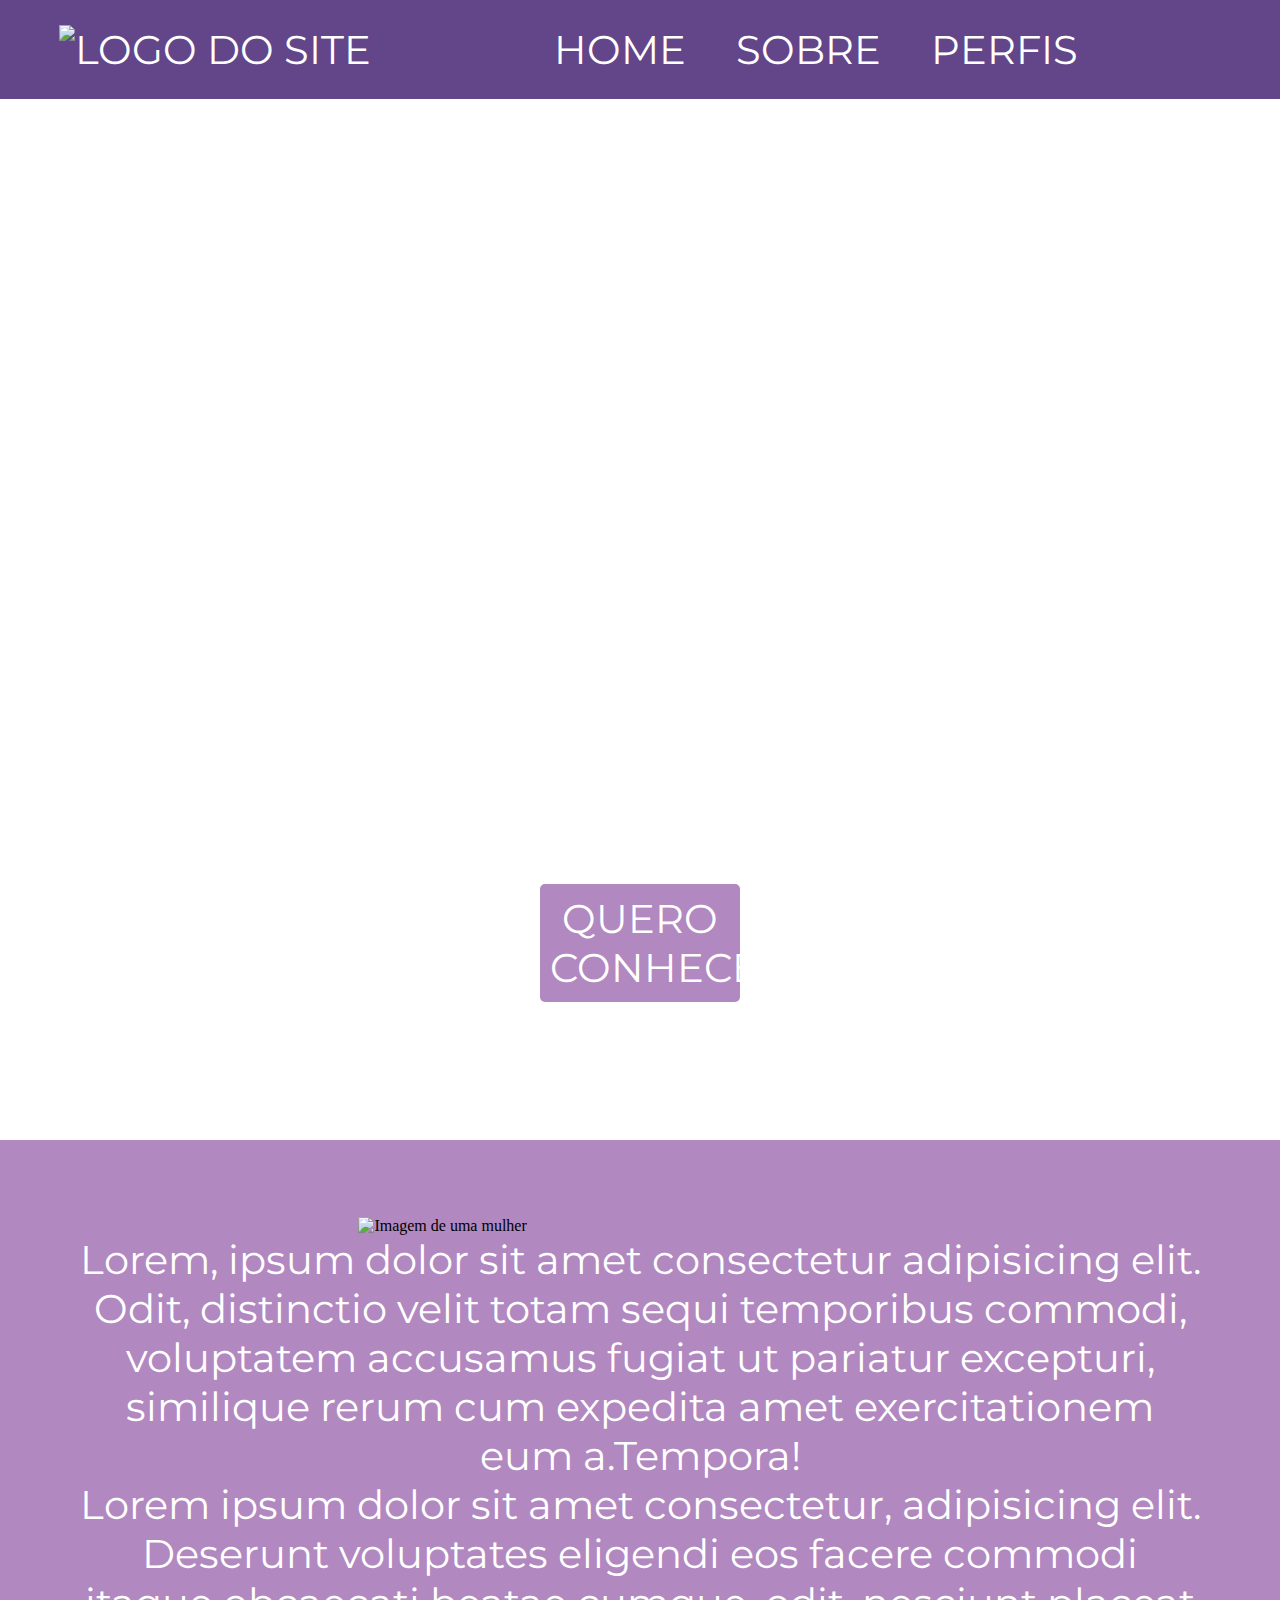
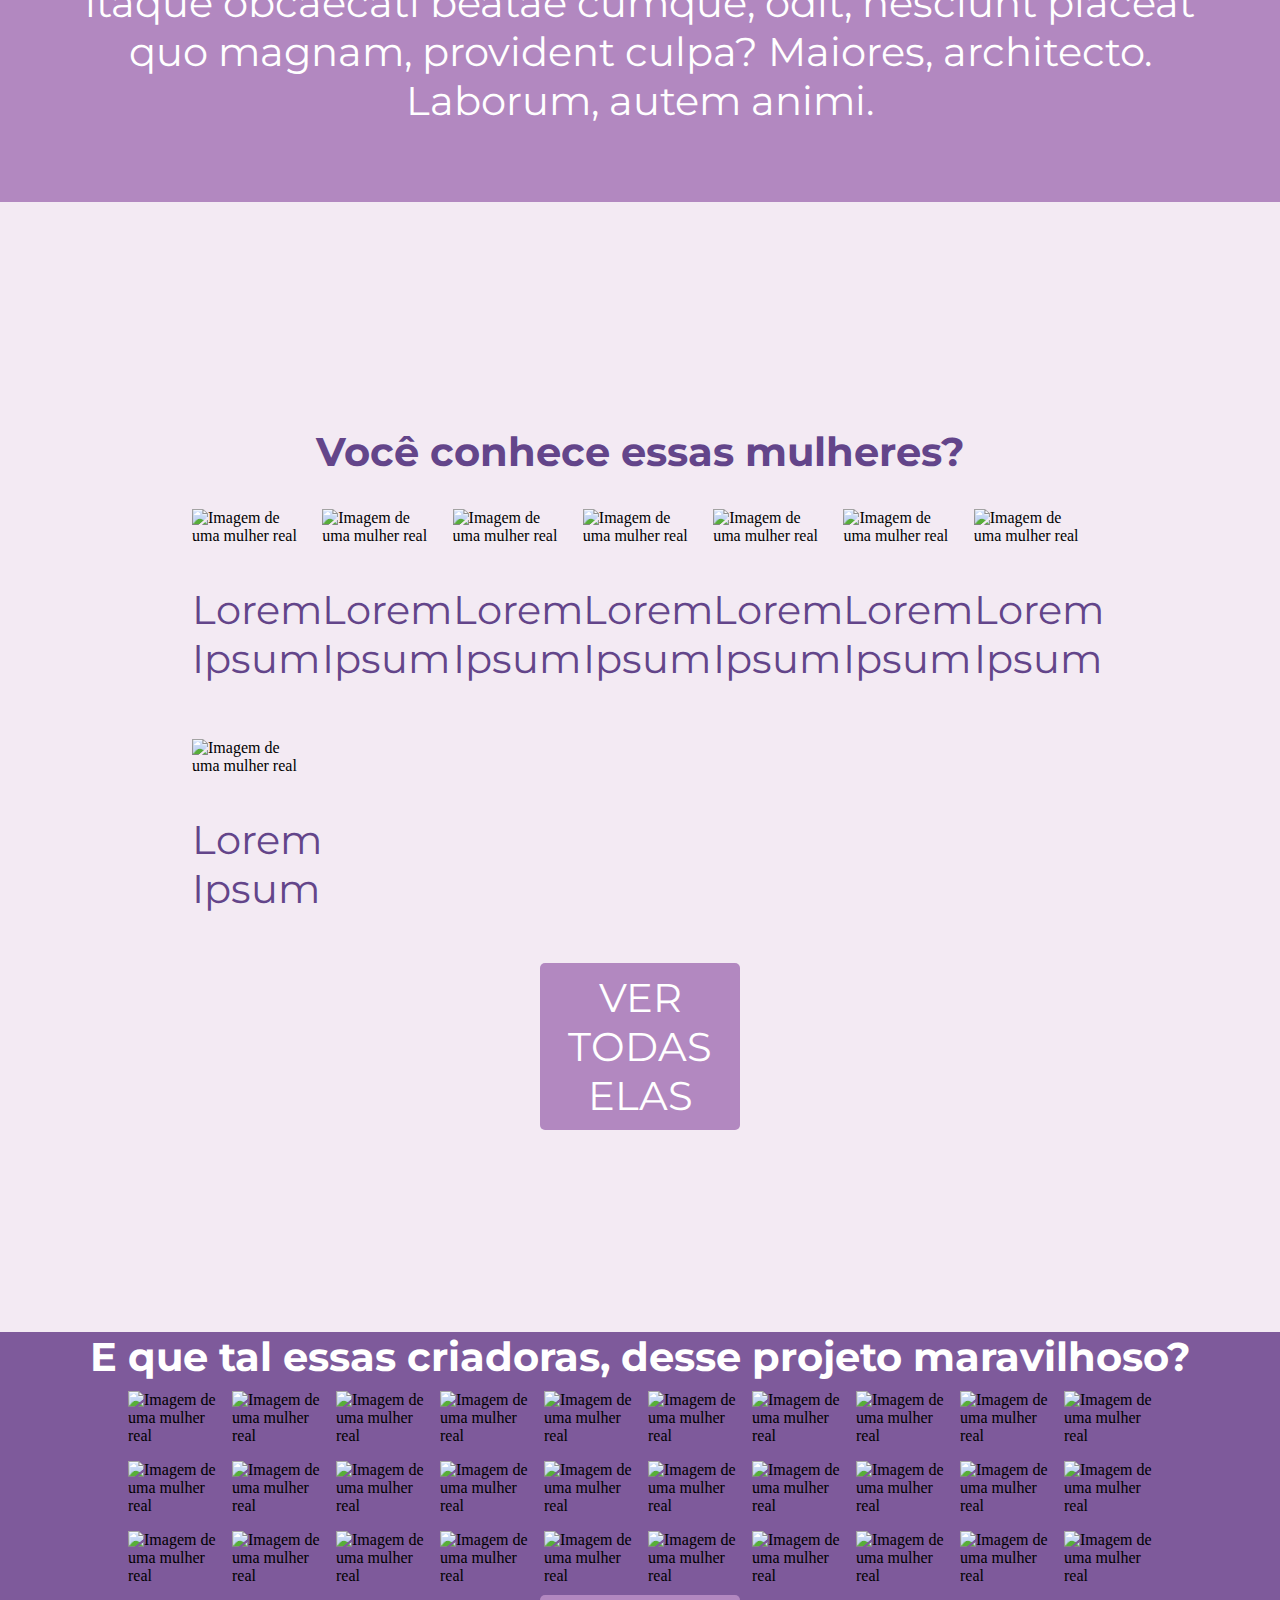
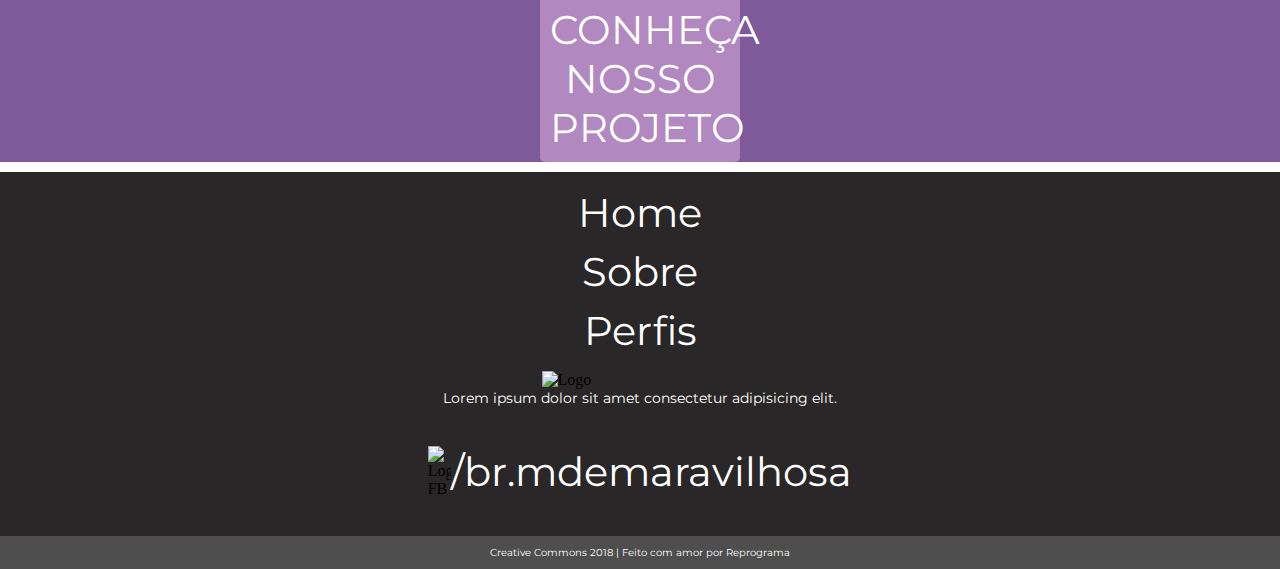
==== index.html @ 2ff147b8 "Atualizações no desenvolvimento da Home" ====
<!DOCTYPE html>
<html lang="pt-br">
    <head>
        <meta charset="UTF-8">
        <meta name="viewport" content="width=device-width, initial-scale=1.0">
        <link href="https://fonts.googleapis.com/css?family=Montserrat:400,700|Roboto+Slab:700|Roboto:400,400i" rel="stylesheet">
        <link href="https://fonts.googleapis.com/css?family=Montserrat" rel="stylesheet">
        <link rel="stylesheet" href="css/style.css">
        <title>M de Maravilhosa</title>
    </head>

<body> 
    <nav class="topbar">
        <div>
            <a href="#"><img src="img/logo-white.png" alt="Logo do Site"></a>
        </div>
        <div>
            <ul>
                <li><a href="#">Home</a></li>
                <li><a href="#">Sobre</a></li>
                <li><a href="#">Perfis</a></li>
            </ul>
        </div> 
        <div>
            <img src="img/menu-icon.png" alt="Menu">
        </div> 
    </nav>

    <header>
        <div>
            <h1>Você conhece as mulheres que mudaram o Brasil?</h1>
            <p>Conheça as mulheres que fizeram a diferença no nosso país, nas mais variadas áreas de conhecimento e cultura.</p>
            <a class="botao" href="#">Quero Conhecer!</a>
        </div>
    </header>
        

    <main>
        <section class="sobre">
            <img src="img/img-mulher.png" alt="Imagem de uma mulher">
            <p>Lorem, ipsum dolor sit amet consectetur adipisicing elit. Odit, distinctio velit totam sequi temporibus commodi,
            voluptatem accusamus fugiat ut pariatur excepturi, similique rerum cum expedita amet exercitationem eum a.Tempora!</p>
            <p>Lorem ipsum dolor sit amet consectetur, adipisicing elit. Deserunt voluptates eligendi eos facere commodi itaque
            obcaecati beatae cumque, odit, nesciunt placeat quo magnam, provident culpa? Maiores, architecto. Laborum,
            autem animi.</p>
        </section>
        <section class="container-mulheres">
            <div>
                <h2>Você conhece essas mulheres?</h2>
                <div class="grid-mulheres">
                    <div>
                        <img class="img-grid" src="img/fundo-foto.jpg" alt="Imagem de uma mulher real">
                        <p>Lorem Ipsum</p>
                    </div>
                    <div>
                        <img class="img-grid" src="img/fundo-foto.jpg" alt="Imagem de uma mulher real">
                        <p>Lorem Ipsum</p>
                    </div>
                    <div>
                        <img class="img-grid" src="img/fundo-foto.jpg" alt="Imagem de uma mulher real">
                        <p>Lorem Ipsum</p>
                    </div>
                    <div>
                        <img class="img-grid" src="img/fundo-foto.jpg" alt="Imagem de uma mulher real">
                        <p>Lorem Ipsum</p>
                    </div>
                    <div>
                        <img class="img-grid" src="img/fundo-foto.jpg" alt="Imagem de uma mulher real">
                        <p>Lorem Ipsum</p>
                    </div>
                    <div>
                        <img class="img-grid" src="img/fundo-foto.jpg" alt="Imagem de uma mulher real">
                        <p>Lorem Ipsum</p>
                    </div>
                    <div>
                        <img class="img-grid" src="img/fundo-foto.jpg" alt="Imagem de uma mulher real">
                        <p>Lorem Ipsum</p>
                    </div>
                    <div>
                        <img class="img-grid" src="img/fundo-foto.jpg" alt="Imagem de uma mulher real">
                        <p>Lorem Ipsum</p>
                    </div>
                    <div>
                        <img class="img-grid" src="img/fundo-foto.jpg" alt="Imagem de uma mulher real">
                        <p>Lorem Ipsum</p>
                    </div>
                </div>
                <a class="botao" href="#">Ver todas elas</a>
            </div>
        </section>

        <section class="container-criadoras">
            <div>
                <h2>E que tal essas criadoras, desse projeto maravilhoso?</h2>
                <div class="grid-criadoras">
                <img class="img-grid" src="img/fundo-branco.jpg" alt="Imagem de uma mulher real">
                <img class="img-grid" src="img/fundo-branco.jpg" alt="Imagem de uma mulher real">
                <img class="img-grid" src="img/fundo-branco.jpg" alt="Imagem de uma mulher real">
                <img class="img-grid" src="img/fundo-branco.jpg" alt="Imagem de uma mulher real">
                <img class="img-grid" src="img/fundo-branco.jpg" alt="Imagem de uma mulher real">
                <img class="img-grid" src="img/fundo-branco.jpg" alt="Imagem de uma mulher real">
                <img class="img-grid" src="img/fundo-branco.jpg" alt="Imagem de uma mulher real">
                <img class="img-grid" src="img/fundo-branco.jpg" alt="Imagem de uma mulher real">
                <img class="img-grid" src="img/fundo-branco.jpg" alt="Imagem de uma mulher real">
                <img class="img-grid" src="img/fundo-branco.jpg" alt="Imagem de uma mulher real">
                <img class="img-grid" src="img/fundo-branco.jpg" alt="Imagem de uma mulher real">
                <img class="img-grid" src="img/fundo-branco.jpg" alt="Imagem de uma mulher real">
                <img class="img-grid" src="img/fundo-branco.jpg" alt="Imagem de uma mulher real">
                <img class="img-grid" src="img/fundo-branco.jpg" alt="Imagem de uma mulher real">
                <img class="img-grid" src="img/fundo-branco.jpg" alt="Imagem de uma mulher real">
                <img class="img-grid" src="img/fundo-branco.jpg" alt="Imagem de uma mulher real">
                <img class="img-grid" src="img/fundo-branco.jpg" alt="Imagem de uma mulher real">
                <img class="img-grid" src="img/fundo-branco.jpg" alt="Imagem de uma mulher real">
                <img class="img-grid" src="img/fundo-branco.jpg" alt="Imagem de uma mulher real">
                <img class="img-grid" src="img/fundo-branco.jpg" alt="Imagem de uma mulher real">
                <img class="img-grid" src="img/fundo-branco.jpg" alt="Imagem de uma mulher real">
                <img class="img-grid" src="img/fundo-branco.jpg" alt="Imagem de uma mulher real">
                <img class="img-grid" src="img/fundo-branco.jpg" alt="Imagem de uma mulher real">
                <img class="img-grid" src="img/fundo-branco.jpg" alt="Imagem de uma mulher real">
                <img class="img-grid" src="img/fundo-branco.jpg" alt="Imagem de uma mulher real">
                <img class="img-grid" src="img/fundo-branco.jpg" alt="Imagem de uma mulher real">
                <img class="img-grid" src="img/fundo-branco.jpg" alt="Imagem de uma mulher real">
                <img class="img-grid" src="img/fundo-branco.jpg" alt="Imagem de uma mulher real">
                <img class="img-grid" src="img/fundo-branco.jpg" alt="Imagem de uma mulher real">
                <img class="img-grid" src="img/fundo-branco.jpg" alt="Imagem de uma mulher real">
            </div>
            <a class="botao" href="#">Conheça nosso projeto</a>
        </div>
        </section>
    </main>
    <footer>
        <div class="footer-nav">
            <div>
                <ul>
                    <li><a href="#">Home</a></li>
                    <li><a href="#">Sobre</a></li>
                    <li><a href="#">Perfis</a></li>
                </ul>
            </div>
            <div class="logo">
                <img src="img/logo-white.png" alt="Logo">
                <p>Lorem ipsum dolor sit amet consectetur adipisicing elit.</p>
            </div>
            <div class="redes">
                <img src="img/fb-icone.png" alt="Logo FB">
                <p>/br.mdemaravilhosa</p>
            </div>
        </div>
        <div class="footer-bottom">
            <p>Creative Commons 2018 | Feito com amor por Reprograma</p>
        </div>
    </footer>
</body>
</html>
---- css/style.css ----
/* Geral */

body {
    margin: 0;
}

img {
    width: 100%;
}

h1 {
    font-family: 'Montserrat', 'Roboto+Slab', 'Sans';
    text-align: center;
    color: white;
    font-size: 25px;
}


@media (min-width: 1024px) {
    h1 {
        font-size: 60px;
    }
}


h2, h3, a, p {
    font-family: 'Montserrat', 'Roboto+Slab', 'Sans';
    text-align: center;
    color: white;
    font-size: 15px;
    
}

@media (min-width: 1024px) {
    h2, h3, a, p {
        font-size: 40px;
    }
}

a {
    text-decoration: none;
}



/* Nav > Navegação */

nav {
    background-color: #63458a;
    text-transform: uppercase;
    display: flex;
    justify-content: space-around;
    align-items: center;
}

nav img{
    width: 50%;
}

nav ul {
    display: none;
}

@media (min-width: 1024px) {
    nav ul {
        display: flex;
        margin: 0;
    }
    
    li {
        list-style: none;
        display: inline;
        margin: 25px;
    }
    
    nav div > img {
        display: none;
    }


}


/* Header > Cabeçalho */

header {
    background: url(../img/bg-banner-claro.png) center;
    background-size: cover;
    background-position: center top;
    display: flex;
    justify-content: space-around;
    align-items: center;
    padding: 10%;
}

header div p, header div h1 {
    text-align: left;
    width: 50%
}


.botao {
    background-color: #b288c0;
    border-radius: 5px;
    padding: 10px;
    text-transform: uppercase;
    display: block;
    max-width: 180px;
    margin: 10px auto;
}

header p {
    color: white;
}

@media (min-width: 1024px) {
    
}

/* Seção Sobre */

.sobre p {
    margin: 0;
    color: white;
}

.sobre {
    background-color: #b288c0;
    padding: 6%;
}

.sobre img{
    width: 50%;
    display: block;
    margin: 0 auto;
    -display: block;
}

/* Seção Mulheres */



.container-mulheres h2, p {
    color: #63458a;
}

.container-mulheres {
    background-color: #f3eaf3;
    background-size: cover;
    padding: 15%;
    -width: 100%;
}

.grid-mulheres {
    display: grid;
    grid-template-columns: repeat(auto-fill, minmax(100px, 1fr));
    grid-gap: 1em;
    -max-width: 40px; 
    
}

.grid-mulheres > div:first-child {
    display: none;
}

/* Seção criadoras */
 
.container-criadoras {
    width: 100%;
    margin: 0 auto;
    background-color: #7e5a9b;
    background-size: cover;
}

.container-criadoras h2 {
    color: white;
    margin: 0;
    margin-bottom: 10px
}

.grid-criadoras {
    display: grid;
    grid-template-columns: repeat(auto-fill, minmax(80px, 1fr));
    grid-gap: 1em;
    margin: 0 auto;
    width: 80%;   
    
}

/* Footer */

.footer-nav {
    background-color: rgb(41, 39, 39);
    display: flex;
    flex-direction: column;
    justify-content: space-between;
    align-items: center;
}

.footer-nav ul {
    padding: 0%;
}

.footer-nav li {
    display: flex;
    flex-direction: column;
    justify-content: center;
    align-content: center;
    margin: 10px;
}

.logo p {
    color: white;
    margin: 0;
    font-size: 14px;
}

.redes img {
    width: 5%;
}

.logo img {
    width: 50%;
    display: block;
    margin: auto;
}

.redes {
    display: flex;
    justify-content: center;
    align-items: center; 
}

.redes p {
    color: white;
}

.footer-bottom {
    display: flex;
    justify-content: center;
    align-items: center;
    font-size: 10px;
    background-color: rgb(78, 78, 78);
}

.footer-bottom p {
    color: white;
    font-size: 10px;  
}
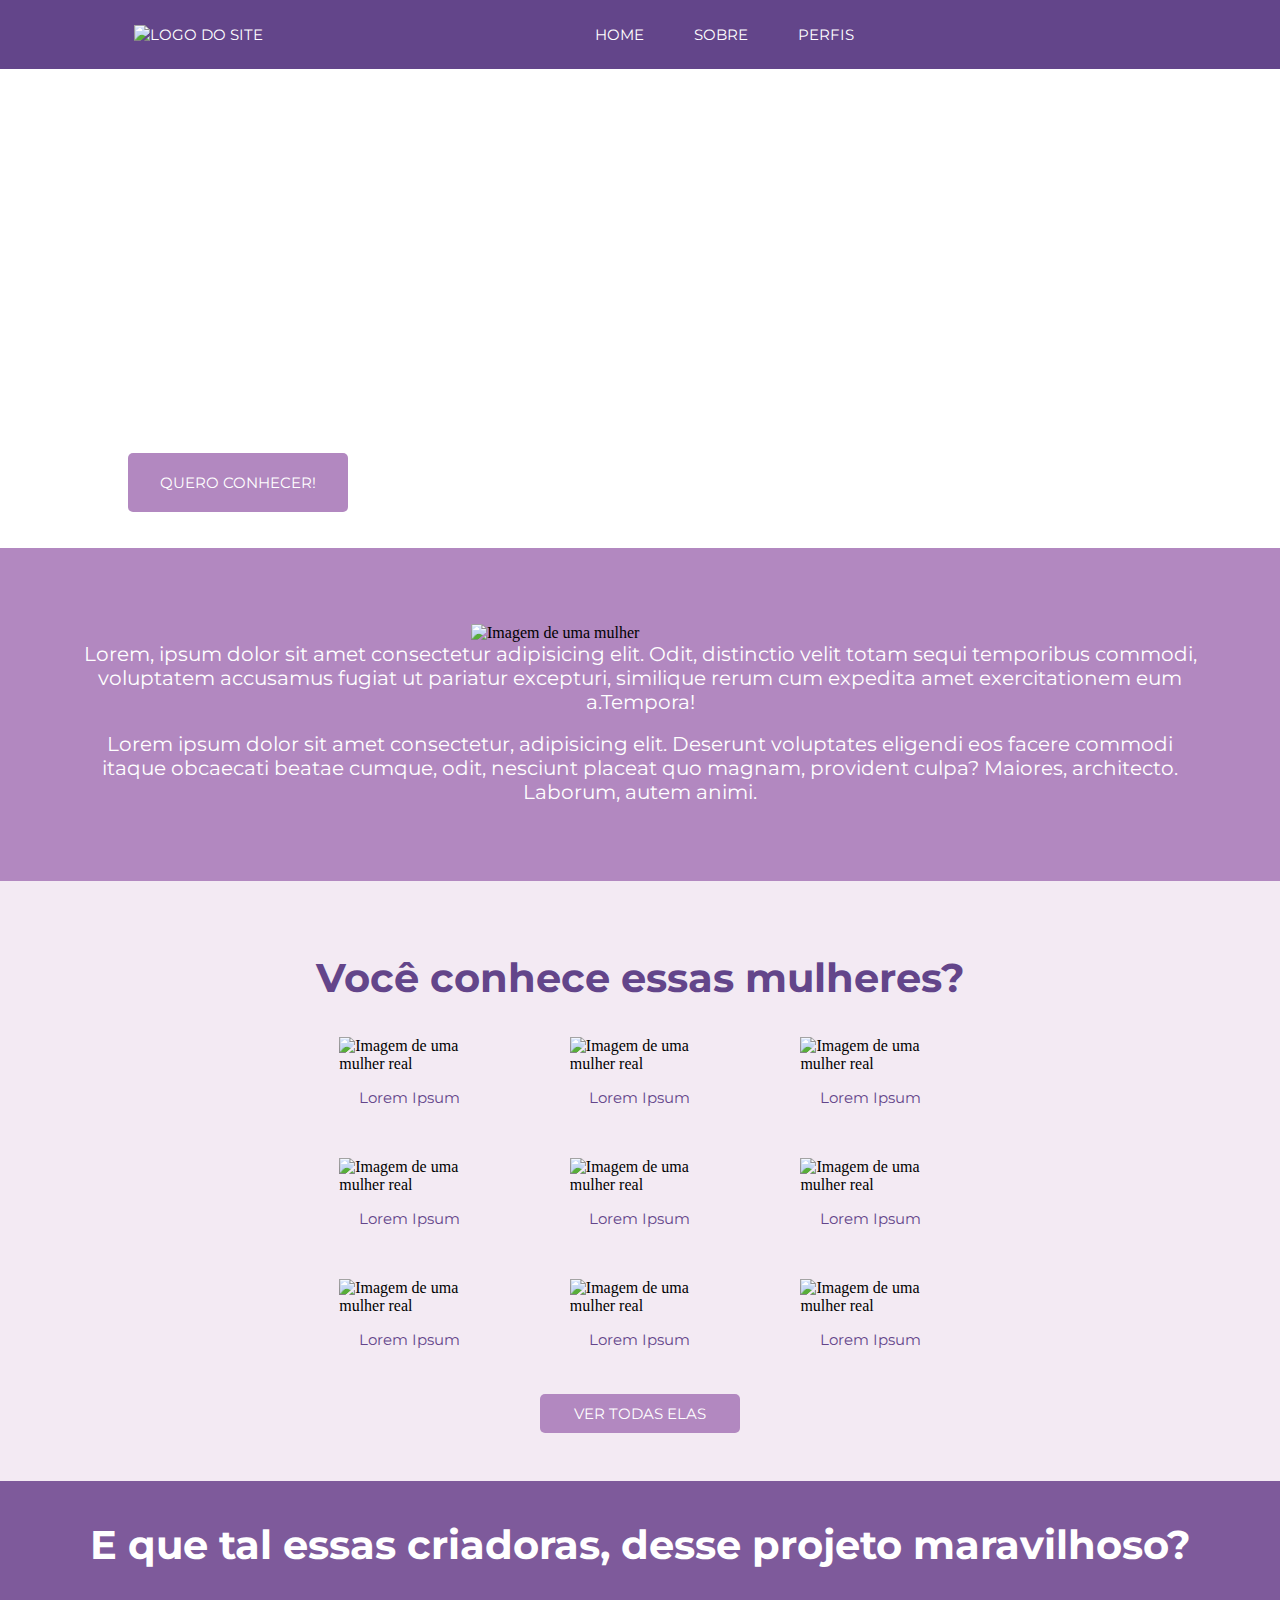
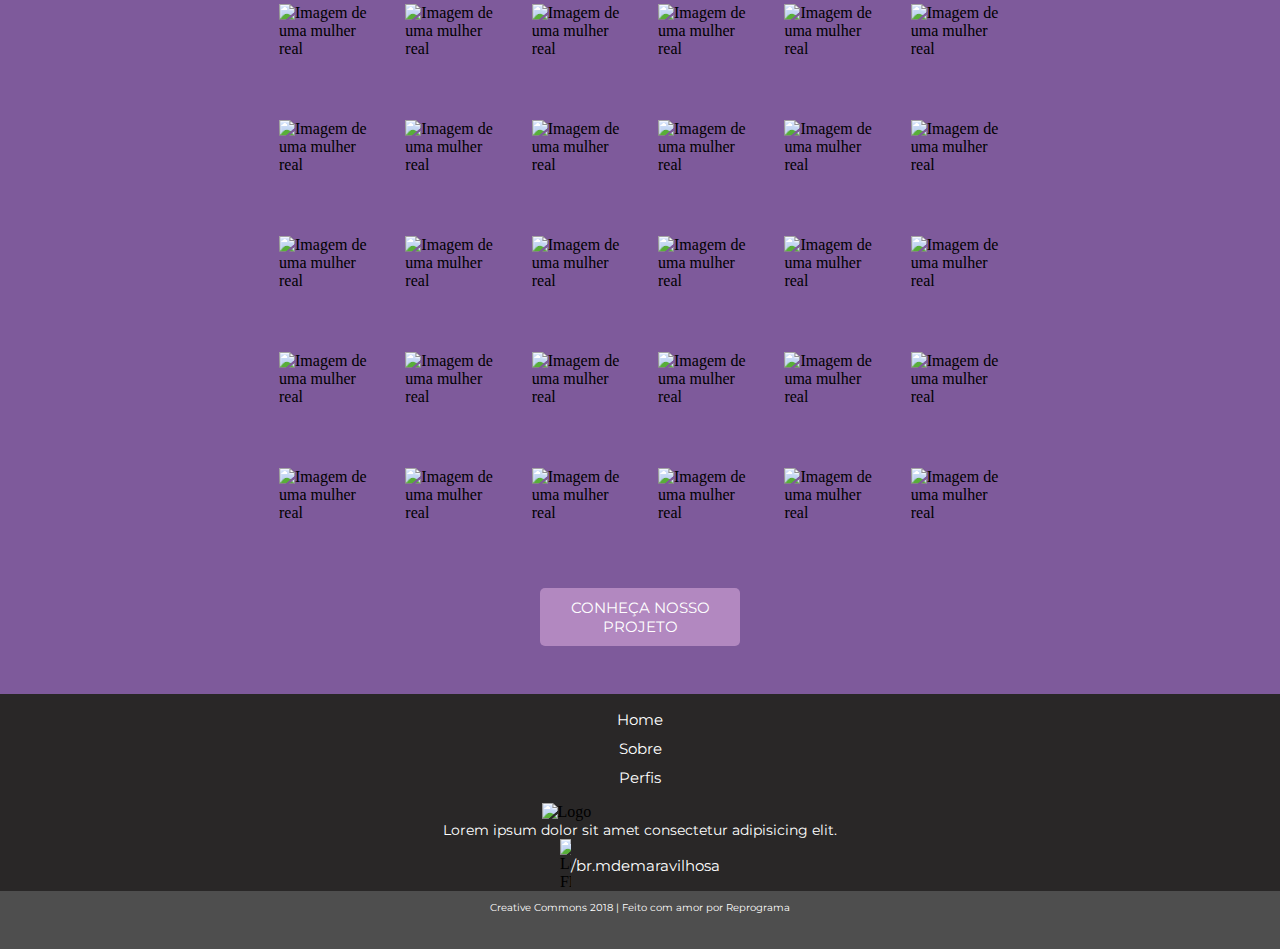
==== commit d532c689: "Atualizações na Home e no Responsivo" ====
--- a/index.html
+++ b/index.html
@@ -39,7 +39,7 @@
         <section class="sobre">
             <img src="img/img-mulher.png" alt="Imagem de uma mulher">
             <p>Lorem, ipsum dolor sit amet consectetur adipisicing elit. Odit, distinctio velit totam sequi temporibus commodi,
-            voluptatem accusamus fugiat ut pariatur excepturi, similique rerum cum expedita amet exercitationem eum a.Tempora!</p>
+            voluptatem accusamus fugiat ut pariatur excepturi, similique rerum cum expedita amet exercitationem eum a.Tempora!</p><br>
             <p>Lorem ipsum dolor sit amet consectetur, adipisicing elit. Deserunt voluptates eligendi eos facere commodi itaque
             obcaecati beatae cumque, odit, nesciunt placeat quo magnam, provident culpa? Maiores, architecto. Laborum,
             autem animi.</p>
--- a/css/style.css
+++ b/css/style.css
@@ -6,6 +6,14 @@
 
 img {
     width: 100%;
+}
+
+.img-grid-roxo {
+    border-radius: 5px;
+}
+
+a {
+    text-decoration: none;
 }
 
 h1 {
@@ -15,33 +23,12 @@
     font-size: 25px;
 }
 
-
-@media (min-width: 1024px) {
-    h1 {
-        font-size: 60px;
-    }
-}
-
-
 h2, h3, a, p {
     font-family: 'Montserrat', 'Roboto+Slab', 'Sans';
     text-align: center;
     color: white;
     font-size: 15px;
-    
-}
-
-@media (min-width: 1024px) {
-    h2, h3, a, p {
-        font-size: 40px;
-    }
-}
-
-a {
-    text-decoration: none;
-}
-
-
+}
 
 /* Nav > Navegação */
 
@@ -60,26 +47,6 @@
 nav ul {
     display: none;
 }
-
-@media (min-width: 1024px) {
-    nav ul {
-        display: flex;
-        margin: 0;
-    }
-    
-    li {
-        list-style: none;
-        display: inline;
-        margin: 25px;
-    }
-    
-    nav div > img {
-        display: none;
-    }
-
-
-}
-
 
 /* Header > Cabeçalho */
 
@@ -93,11 +60,18 @@
     padding: 10%;
 }
 
+header p {
+    color: white;
+}
+
+header h1{
+    text-transform: uppercase;
+}
+
 header div p, header div h1 {
-    text-align: left;
-    width: 50%
-}
-
+    text-align: center;
+    width: 100%;
+}
 
 .botao {
     background-color: #b288c0;
@@ -109,14 +83,6 @@
     margin: 10px auto;
 }
 
-header p {
-    color: white;
-}
-
-@media (min-width: 1024px) {
-    
-}
-
 /* Seção Sobre */
 
 .sobre p {
@@ -133,58 +99,51 @@
     width: 50%;
     display: block;
     margin: 0 auto;
-    -display: block;
 }
 
 /* Seção Mulheres */
-
-
 
 .container-mulheres h2, p {
     color: #63458a;
+    margin-bottom: 35px;
 }
 
 .container-mulheres {
     background-color: #f3eaf3;
     background-size: cover;
-    padding: 15%;
-    -width: 100%;
+    padding: 3%;
 }
 
 .grid-mulheres {
     display: grid;
-    grid-template-columns: repeat(auto-fill, minmax(100px, 1fr));
-    grid-gap: 1em;
-    -max-width: 40px; 
-    
-}
-
-.grid-mulheres > div:first-child {
-    display: none;
+    grid-template-columns: repeat(2, 1fr);
+    grid-gap: 3em;
 }
 
 /* Seção criadoras */
  
 .container-criadoras {
-    width: 100%;
     margin: 0 auto;
     background-color: #7e5a9b;
     background-size: cover;
+    padding: 3%;
 }
 
 .container-criadoras h2 {
     color: white;
     margin: 0;
-    margin-bottom: 10px
+    margin-bottom: 35px;
+    
 }
 
 .grid-criadoras {
     display: grid;
-    grid-template-columns: repeat(auto-fill, minmax(80px, 1fr));
-    grid-gap: 1em;
-    margin: 0 auto;
-    width: 80%;   
-    
+    grid-template-columns: repeat(6, 1fr);
+    grid-auto-rows: minmax(100px, auto);
+    grid-column-gap: 5%;
+    grid-row-gap: 1em;
+    max-width: 60%;
+    margin: 20px auto;
 }
 
 /* Footer */
@@ -233,6 +192,7 @@
 
 .redes p {
     color: white;
+    margin-bottom: 15px;
 }
 
 .footer-bottom {
@@ -246,4 +206,123 @@
 .footer-bottom p {
     color: white;
     font-size: 10px;  
-}+}
+
+/* Media Queries*/
+
+/* Geral */
+
+@media (min-width: 1024px) {
+    h2, h3, p {
+        font-size: 40px;
+    }
+    a {
+        font-size: 15px;
+    }
+}
+
+/* Nav > Navegação */
+
+@media (min-width: 1024px){
+    nav {
+        background-position: center;
+    }
+}
+
+@media (min-width: 1024px) {
+    nav ul {
+        display: flex;
+        margin: 0;
+    }
+    
+    li {
+        list-style: none;
+        display: inline;
+        margin: 25px;
+    }
+    
+    nav div > img {
+        display: none;
+    }
+}
+
+/* Header > Cabeçalho */
+
+@media (min-width: 1024px){
+    header {
+        justify-content: flex-start;
+        align-items: unset;
+        padding: 17% 0% 2% 10%;
+    }
+    header div {
+        width: 50%;
+    }
+}
+
+@media (min-width: 1024px) {
+    h1 {
+        font-size: 25px;
+    }
+    p {
+        font-size: 15px;
+    }
+}
+
+@media (min-width: 1024px){
+    header div p, header div h1{
+        text-align: left;
+    }
+}
+
+@media (min-width: 1024px){
+    header .botao{
+        padding: 20px;
+        margin: 10px 0;
+    }
+}
+
+/* Seção Sobre */
+
+@media (min-width: 1024px){
+    .sobre p {
+        font-size: 20px;
+    }
+}
+
+@media (min-width: 1024px){
+    .sobre img {
+        width: 30%;
+    }
+}
+
+/* Seção Mulheres */
+
+@media (min-width: 767px){
+    .grid-mulheres{
+        grid-template-columns: repeat(3, 1fr);
+        grid-auto-rows: minmax(100px, auto);
+        grid-column-gap: 15%;
+        grid-row-gap: 1em;
+        max-width: 50%;
+        margin: 0 auto;
+    }
+}
+
+ @media (max-width: 767px){
+    .grid-mulheres > div:first-child {
+        display: none;
+    }
+}
+
+/* Seção Criadoras */
+
+@media (max-width: 767px) {
+    .grid-criadoras {
+        max-width: 94%;
+        grid-template-columns: repeat(3, 1fr);
+        grid-gap: 1em;
+        margin: 15px auto;
+        
+    }
+}
+
